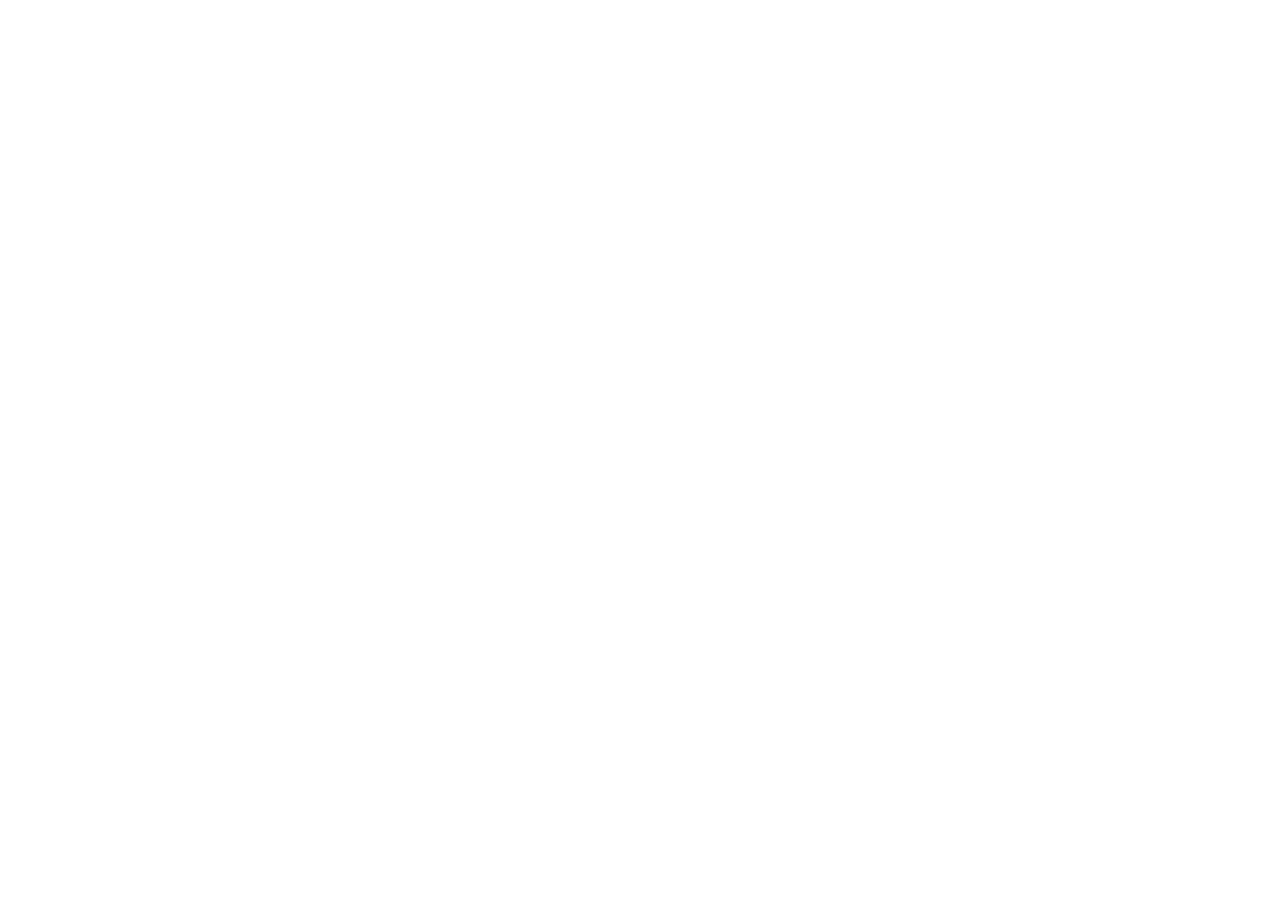
==== index.html @ 2f4f835b "created repo" ====
<!DOCTYPE html>
<html lang="en">
    <head>
        <title>Typesy Turvy</title>
        <meta charset="UTF-8">
        <meta http-equiv="X-UA-Compatible" content="IE=edge">
        <meta name="viewport" content="width=device-width, initial-scale=1">

        <link href="https://fonts.googleapis.com/css?family=Lato:100,300,400,700,900" rel="stylesheet"> 
        <link rel="stylesheet" href="css/style.css" type="text/css">

    </head>

    <body>	
        <!-- navigation button implement later-->	
        <div class="navigation"></div>

        <header class="header">
            <!-- elements for future logo -->
            <!-- <div class="logo-box">
                <img src="" alt="Logo" class="logo">
            </div> -->
            <div class="text-box">
                <h1 class="heading-primary">
                    <span class="heading-primary-main"></span>
                    <span class="heading-primary-sub"></span>
                </h1>
            </div>
            
        </header>

        <main>
            <section class="section-presses" id="section-presses"></section>

            <section class="section-fonts" id="section-fonts"></section>
                
            <section class="section-artwork" id="section-artwork"></section>
        </main>

        <div class="footer"></div>
    </body>
</html>
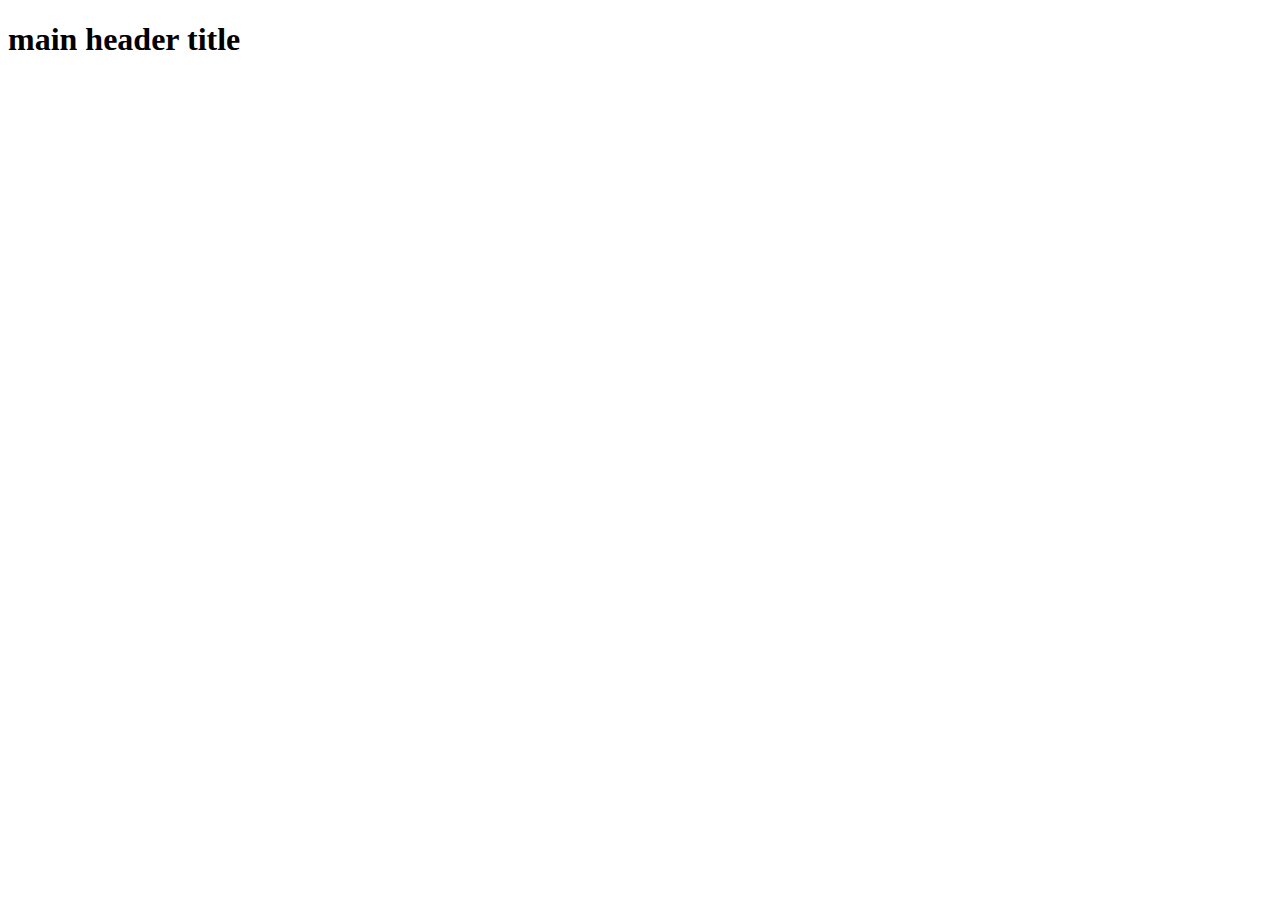
==== commit 2ed36648: "checing vc set up" ====
--- a/index.html
+++ b/index.html
@@ -22,7 +22,7 @@
             </div> -->
             <div class="text-box">
                 <h1 class="heading-primary">
-                    <span class="heading-primary-main"></span>
+                    <span class="heading-primary-main">main header title</span>
                     <span class="heading-primary-sub"></span>
                 </h1>
             </div>
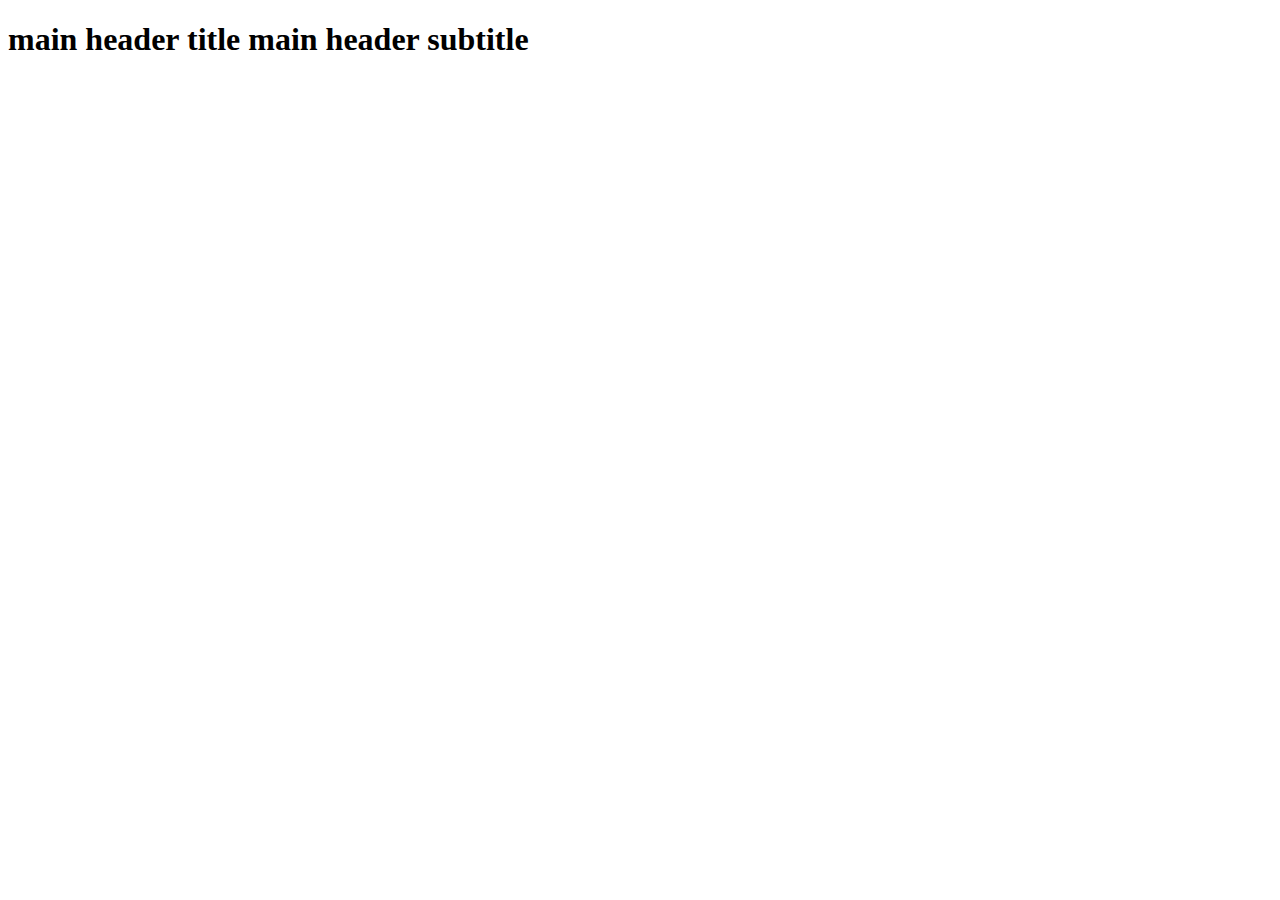
==== commit b70ef35b: "set up check 2 header subtitle" ====
--- a/index.html
+++ b/index.html
@@ -23,7 +23,7 @@
             <div class="text-box">
                 <h1 class="heading-primary">
                     <span class="heading-primary-main">main header title</span>
-                    <span class="heading-primary-sub"></span>
+                    <span class="heading-primary-sub">main header subtitle</span>
                 </h1>
             </div>
             
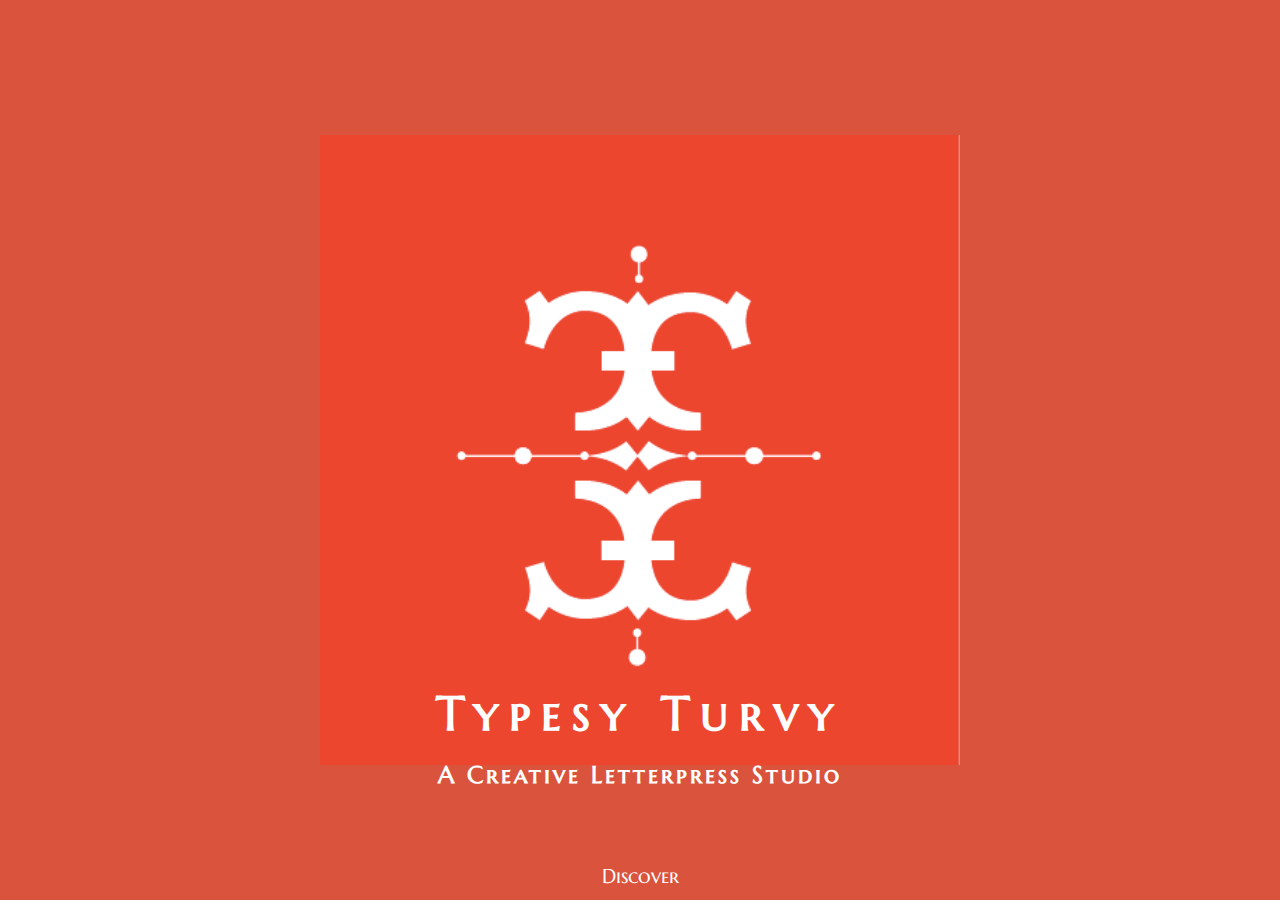
==== commit f831214d: "added logo without headings headings and button added" ====
--- a/index.html
+++ b/index.html
@@ -7,6 +7,7 @@
         <meta name="viewport" content="width=device-width, initial-scale=1">
 
         <link href="https://fonts.googleapis.com/css?family=Lato:100,300,400,700,900" rel="stylesheet"> 
+        <link href="https://fonts.googleapis.com/css2?family=Marcellus+SC&display=swap" rel="stylesheet"> 
         <link rel="stylesheet" href="css/style.css" type="text/css">
 
     </head>
@@ -16,17 +17,25 @@
         <div class="navigation"></div>
 
         <header class="header">
-            <!-- elements for future logo -->
+            <!-- header logo using image file with css for positioning -->
+
+            
+
+
+            <!-- header logo using html and css, not image file-->
             <!-- <div class="logo-box">
-                <img src="" alt="Logo" class="logo">
+                <div class="container container-flipV ">T</div> 
+                <div class="container container-forward ">T</div>  
             </div> -->
+
             <div class="text-box">
                 <h1 class="heading-primary">
-                    <span class="heading-primary-main">main header title</span>
-                    <span class="heading-primary-sub">main header subtitle</span>
-                </h1>
-            </div>
-            
+                    <span class="heading-primary-main">Typesy Turvy</span>
+                    <span class="heading-primary-sub">A Creative Letterpress Studio</span>
+                </h1> 
+
+                <a href="#" class="btn">Discover</a>
+            </div>           
         </header>
 
         <main>
--- a/css/style.css
+++ b/css/style.css
@@ -0,0 +1,122 @@
+/* default colors 
+$color-primary:  ;
+$color-primary-light: ;
+$color-primary-dark: ;
+
+$color-secondary:  ;
+$color-secondary-light: ;
+$color-secondary-dark: ;
+
+$color-logo: ;
+*/
+
+
+/* overall site reset */
+* {
+    margin: 0;
+    padding: 0;
+    box-sizing: border-box;
+}
+
+/* set global font parameters*/
+body {
+    font-family: "Lato", sans-serif;
+    font-weight: 400;
+    font-size: 16px;
+    line-height: 1.7;
+    color: #777;
+
+    /* white padding around entire body */ 
+    /* padding: 5px; */ 
+}
+
+.header {
+    height: 100vh;
+    
+    background-image: url(../img/logo_no_headings.png);
+    background-size: 50%;
+    background-position: center; 
+    background-repeat: no-repeat;
+    background-color: #da533c;
+}
+
+.logo-box {
+    position: absolute;
+    top: 20%;
+    left: 45%;
+
+    font-size: 200px;
+    
+}
+
+.container{
+    justify-content: center;
+    flex-direction: row;
+
+    color: #990000;
+    font-family: 'Marcellus SC', serif;
+    
+  }
+
+  .container-forward {
+    display: flex;
+  }
+
+  .container-flipV {
+    display: flex;
+    
+    transform: scale(1, -1);
+    
+    -moz-transform: scale(1, -1);
+    -webkit-transform: scale(1, -1);
+    -o-transform: scale(1, -1);
+    -ms-transform: scale(1, -1);
+    transform: scale(1, -1);
+  }
+
+.text-box {
+    position: absolute;
+    top: 80%;
+    left: 50%;
+    transform: translate(-50%, -20%);
+
+    font-family: 'Marcellus SC', serif;
+    text-align: center;
+}
+.heading-primary {
+    margin-bottom: 50px;
+    color: white;
+}
+
+.heading-primary-main {
+    display: block;
+    font-size: 48px;
+    letter-spacing: 11px;
+}
+
+.heading-primary-sub {
+    display: block;
+    font-size: 24px;
+    letter-spacing: 3px;
+}
+
+.btn:link,
+.btn:visited {
+    text-decoration: none;
+    padding: 15px 40px;
+    display: inline-block;
+    color: white;
+    border: none;
+    cursor: pointer;
+    font-size: 20px;
+}
+
+/*
+.btn:hover {
+    transform: translateY(-3px);
+}
+*/
+
+.btn:active {
+    transform: translateY(1px);
+}
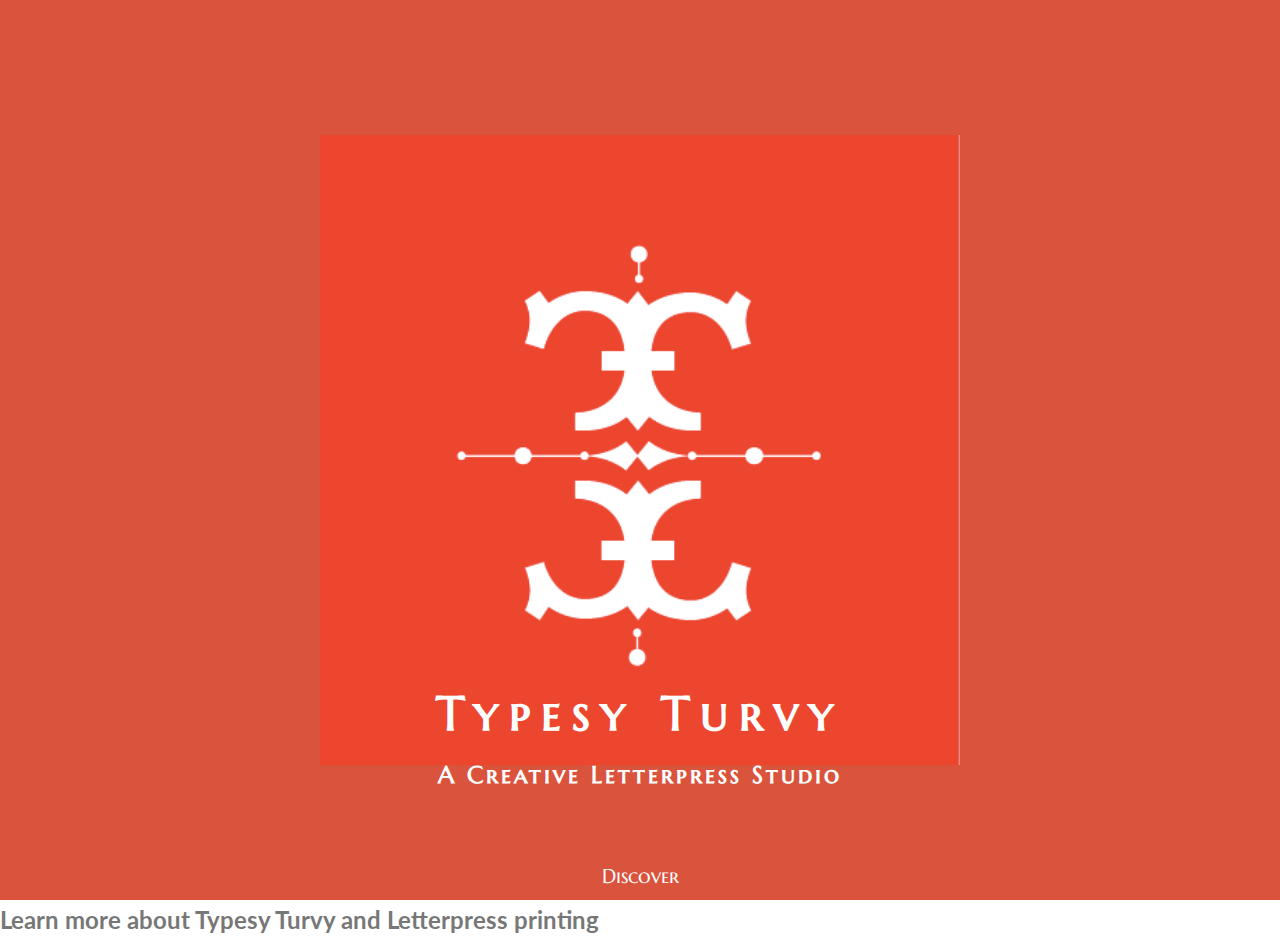
==== commit 06d42d93: "added about section and button link" ====
--- a/index.html
+++ b/index.html
@@ -34,12 +34,14 @@
                     <span class="heading-primary-sub">A Creative Letterpress Studio</span>
                 </h1> 
 
-                <a href="#" class="btn">Discover</a>
+                <a href="#section-about" class="btn">Discover</a>
             </div>           
         </header>
 
         <main>
-            <section class="section-presses" id="section-presses"></section>
+            <section class="section-about" id="section-about">
+                <h2>Learn more about Typesy Turvy and Letterpress printing</h2>
+            </section>
 
             <section class="section-fonts" id="section-fonts"></section>
                 
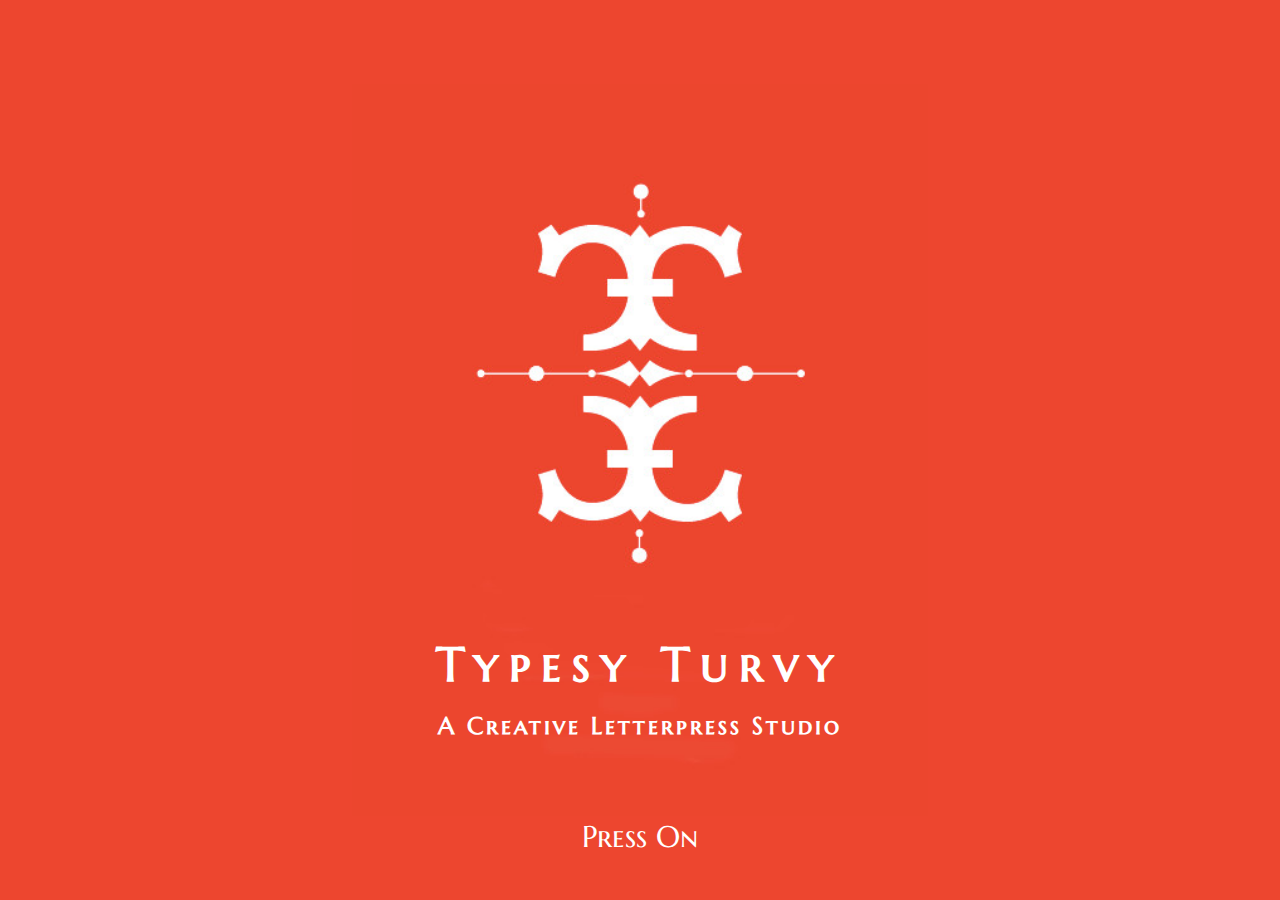
==== commit a66d5fab: "added font-page & updated css" ====
--- a/index.html
+++ b/index.html
@@ -19,9 +19,6 @@
         <header class="header">
             <!-- header logo using image file with css for positioning -->
 
-            
-
-
             <!-- header logo using html and css, not image file-->
             <!-- <div class="logo-box">
                 <div class="container container-flipV ">T</div> 
@@ -34,18 +31,18 @@
                     <span class="heading-primary-sub">A Creative Letterpress Studio</span>
                 </h1> 
 
-                <a href="#section-about" class="btn">Discover</a>
+                <a href="front-page.html" class="btn">Press On</a>
             </div>           
         </header>
 
         <main>
-            <section class="section-about" id="section-about">
+<!--             <section class="section-about" id="section-about">
                 <h2>Learn more about Typesy Turvy and Letterpress printing</h2>
             </section>
 
             <section class="section-fonts" id="section-fonts"></section>
                 
-            <section class="section-artwork" id="section-artwork"></section>
+            <section class="section-artwork" id="section-artwork"></section> -->
         </main>
 
         <div class="footer"></div>
--- a/css/style.css
+++ b/css/style.css
@@ -1,13 +1,19 @@
 /* default colors 
-$color-primary:  ;
+$color-primary: #ed462f;
 $color-primary-light: ;
 $color-primary-dark: ;
 
-$color-secondary:  ;
+$color-secondary: #4446e5;
 $color-secondary-light: ;
 $color-secondary-dark: ;
 
-$color-logo: ;
+$color-tertiary: #627a7f;
+
+$color-white: #fff;
+
+$color-grey: #627a7f;
+
+$color-logo: #ed462f;
 */
 
 
@@ -18,11 +24,15 @@
     box-sizing: border-box;
 }
 
+html {
+    font-size: 10px;
+}
+
 /* set global font parameters*/
 body {
     font-family: "Lato", sans-serif;
     font-weight: 400;
-    font-size: 16px;
+    font-size: 1.6rem;
     line-height: 1.7;
     color: #777;
 
@@ -33,11 +43,11 @@
 .header {
     height: 100vh;
     
-    background-image: url(../img/logo_no_headings.png);
-    background-size: 50%;
+    background-image: url(../img/logo_headings_removed_text.jpg);
+    background-size: 45%;
     background-position: center; 
     background-repeat: no-repeat;
-    background-color: #da533c;
+    background-color: #ed462f;
 }
 
 .logo-box {
@@ -45,7 +55,7 @@
     top: 20%;
     left: 45%;
 
-    font-size: 200px;
+    font-size: 20rem;
     
 }
 
@@ -76,7 +86,7 @@
 
 .text-box {
     position: absolute;
-    top: 80%;
+    top: 75%;
     left: 50%;
     transform: translate(-50%, -20%);
 
@@ -84,31 +94,31 @@
     text-align: center;
 }
 .heading-primary {
-    margin-bottom: 50px;
+    margin-bottom: 5rem;
     color: white;
 }
 
 .heading-primary-main {
     display: block;
-    font-size: 48px;
-    letter-spacing: 11px;
+    font-size: 4.8rem;
+    letter-spacing: 1.1rem;
 }
 
 .heading-primary-sub {
     display: block;
-    font-size: 24px;
-    letter-spacing: 3px;
+    font-size: 2.4rem;
+    letter-spacing: .3rem;
 }
 
 .btn:link,
 .btn:visited {
     text-decoration: none;
-    padding: 15px 40px;
+    padding: 1.5rem 4rem;
     display: inline-block;
     color: white;
     border: none;
     cursor: pointer;
-    font-size: 20px;
+    font-size: 3rem;
 }
 
 /*
@@ -120,3 +130,7 @@
 .btn:active {
     transform: translateY(1px);
 }
+
+.front-page {
+    background-color: #627a7f;
+}
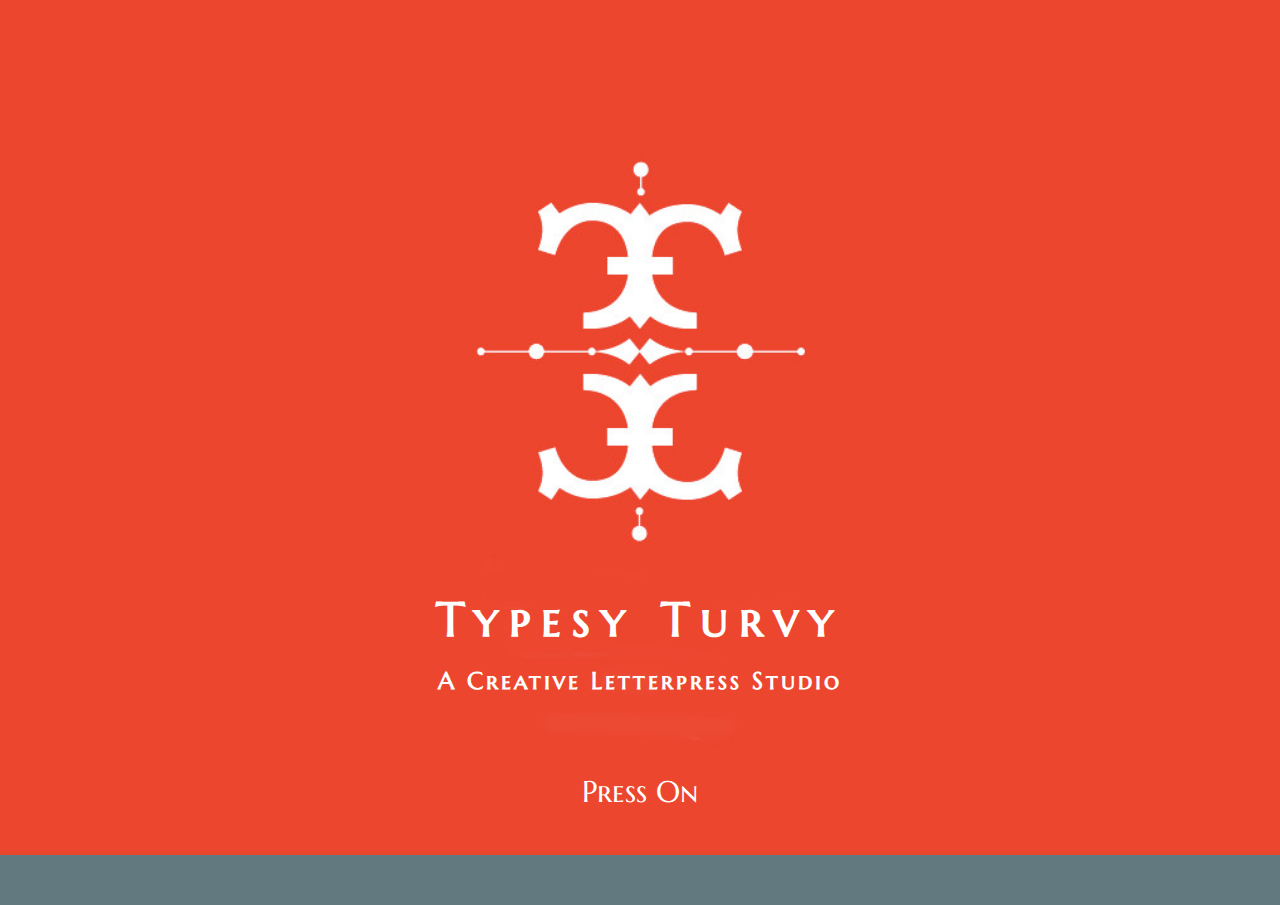
==== commit 36dd1dcb: "updates to front-page, index & css" ====
--- a/index.html
+++ b/index.html
@@ -35,15 +35,7 @@
             </div>           
         </header>
 
-        <main>
-<!--             <section class="section-about" id="section-about">
-                <h2>Learn more about Typesy Turvy and Letterpress printing</h2>
-            </section>
-
-            <section class="section-fonts" id="section-fonts"></section>
-                
-            <section class="section-artwork" id="section-artwork"></section> -->
-        </main>
+        <main></main>
 
         <div class="footer"></div>
     </body>
--- a/css/style.css
+++ b/css/style.css
@@ -1,13 +1,15 @@
 /* default colors 
 $color-primary: #ed462f;
-$color-primary-light: ;
-$color-primary-dark: ;
+$color-primary-light: #f38172;
+$color-primary-dark: #d32912;
 
 $color-secondary: #4446e5;
-$color-secondary-light: ;
-$color-secondary-dark: ;
+$color-secondary-light: #787aed;
+$color-secondary-dark: #1c1eca;
 
 $color-tertiary: #627a7f;
+$color-tertiary-light: #7d969b;
+$color-tertiary-dark: #435356;
 
 $color-white: #fff;
 
@@ -18,10 +20,12 @@
 
 
 /* overall site reset */
-* {
+*,
+*::after,
+*::before {
     margin: 0;
     padding: 0;
-    box-sizing: border-box;
+    box-sizing: inherit;
 }
 
 html {
@@ -30,6 +34,7 @@
 
 /* set global font parameters*/
 body {
+    box-sizing: border-box;
     font-family: "Lato", sans-serif;
     font-weight: 400;
     font-size: 1.6rem;
@@ -40,8 +45,41 @@
     /* padding: 5px; */ 
 }
 
+/* utility styles */
+.u-center-text { text-align: center !important; }
+
+.u-margin-bottom-small { margin-bottom: 15px !important; }
+.u-margin-bottom-medium { margin-bottom: 40px !important; }
+.u-margin-bottom-big { margin-bottom: 80px !important; }
+
+.u-margin-top-medium {margin-top: 40px !important; }
+.u-margin-top-big { margin-bottom: 80px !important; }
+.u-margin-top-huge { margin-bottom: 100px !important; }
+
+/* section definitions */
+.section-about {
+    background-image: linear-gradient( 
+        to right bottom, 
+        rgba(247, 247, 247, 0.8), 
+        rgba(255, 184, 77, 0.8));
+}
+
+.section-fonts {
+    background-image: linear-gradient( 
+        to right bottom, 
+        rgba(125, 150, 155, 0.8), 
+        rgba(98, 122, 127, 0.8));
+}
+
+.section-artwork {
+    background-image: linear-gradient( 
+        to right bottom, 
+        rgba(247, 247, 247, 0.8), 
+        rgba(255, 184, 77, 0.8));
+}
+
 .header {
-    height: 100vh;
+    height: 95vh;
     
     background-image: url(../img/logo_headings_removed_text.jpg);
     background-size: 45%;
@@ -86,7 +124,7 @@
 
 .text-box {
     position: absolute;
-    top: 75%;
+    top: 70%;
     left: 50%;
     transform: translate(-50%, -20%);
 
@@ -131,6 +169,21 @@
     transform: translateY(1px);
 }
 
+.footer {
+    background-color: #627a7f;
+    padding: 25px 0;
+    font-size: 14px;
+    color: #f7f7f7;
+}
+
+.front-page__header {
+    height: 725px;
+    background-image: url(../img/typecase_with_lead-type.jpg);
+    background-size: cover;
+
+}
+
 .front-page {
     background-color: #627a7f;
+    color: white;
 }
